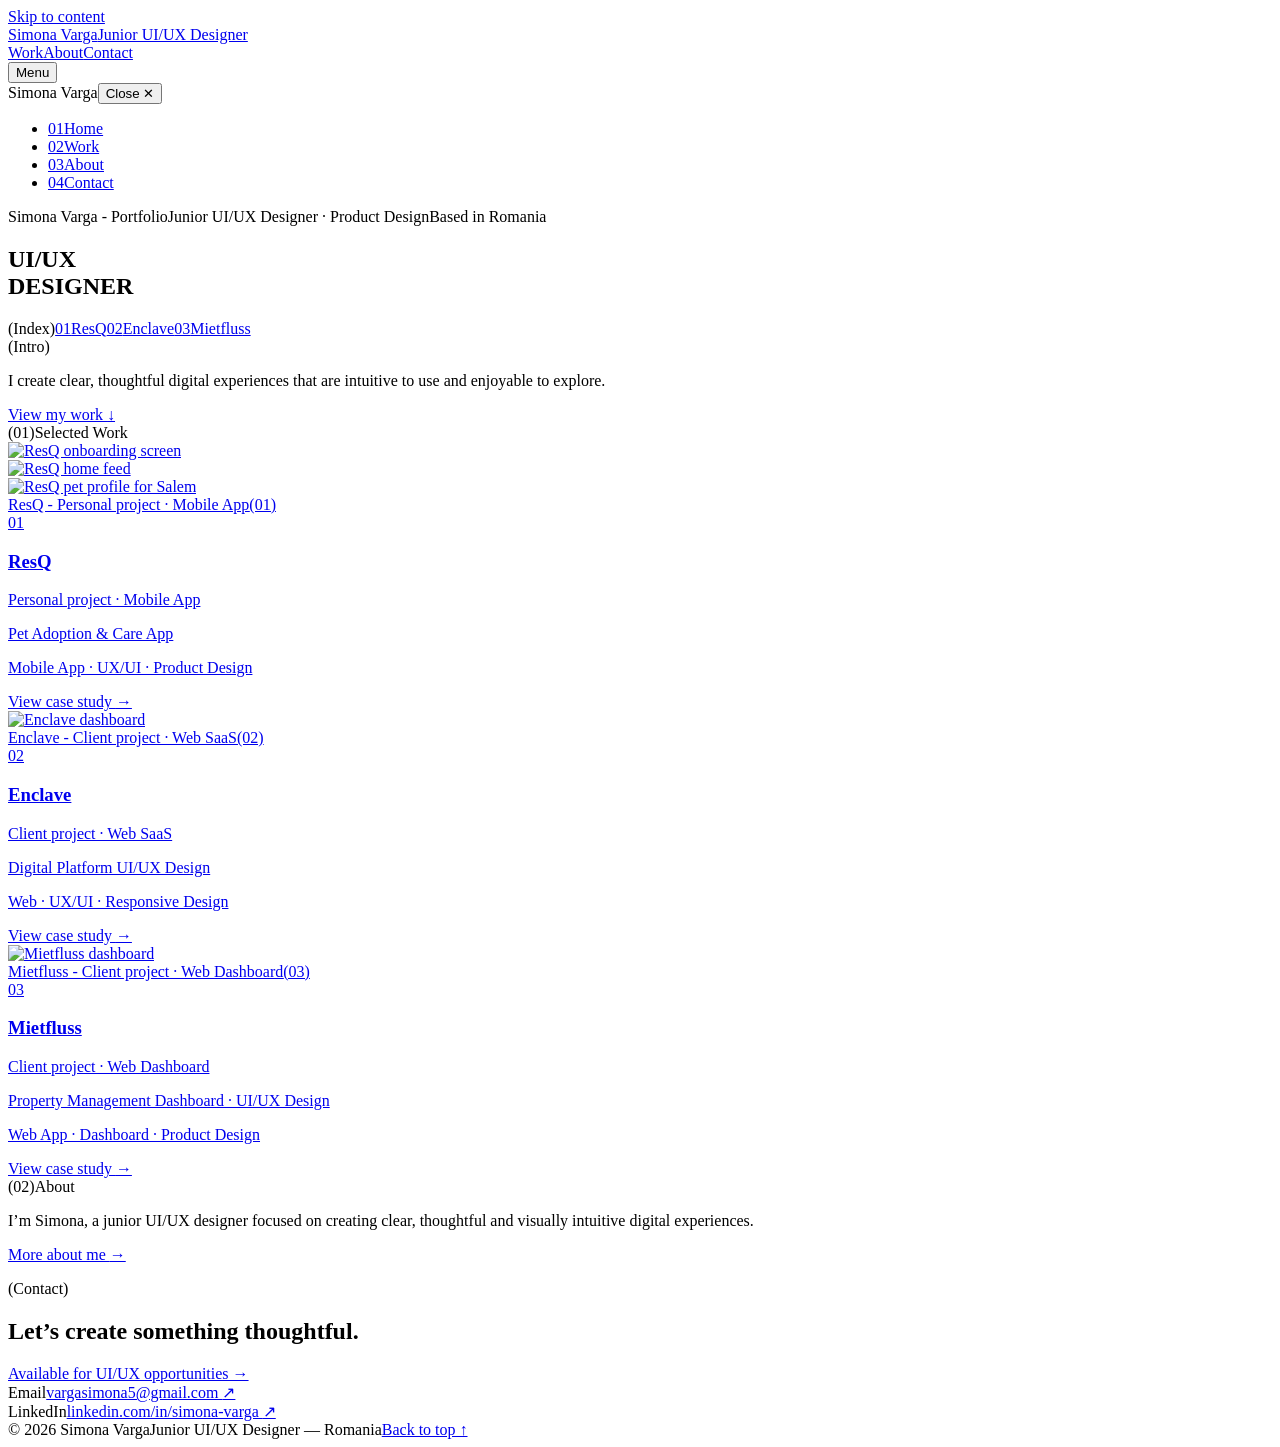
==== docs/index.html @ 0dc9e13d "Add files via upload" ====
<!doctype html>
<html lang="en">
<head>
<meta charset="utf-8">
<meta name="viewport" content="width=device-width, initial-scale=1">
<title>Simona Varga — UI/UX Designer</title>
<meta name="description" content="Portfolio of Simona Varga, a junior UI/UX designer based in Romania. Case studies: ResQ, Enclave and Mietfluss.">
<meta property="og:title" content="Simona Varga — UI/UX Designer">
<meta property="og:description" content="Portfolio of Simona Varga, a junior UI/UX designer based in Romania. Case studies: ResQ, Enclave and Mietfluss.">
<meta name="theme-color" content="#F4F0E8">
<link rel="preconnect" href="https://fonts.googleapis.com">
<link rel="preconnect" href="https://fonts.gstatic.com" crossorigin>
<link rel="stylesheet" href="https://fonts.googleapis.com/css2?family=DM+Mono:wght@400&family=Instrument+Sans:wght@400;500&family=Instrument+Serif:ital@0;1&display=swap">
<link rel="stylesheet" href="/assets/style.css">
<link rel="icon" href="data:image/svg+xml,%3Csvg xmlns='http://www.w3.org/2000/svg' viewBox='0 0 32 32'%3E%3Crect width='32' height='32' rx='8' fill='%233A171C'/%3E%3Ctext x='16' y='22' font-family='Georgia,serif' font-size='18' text-anchor='middle' fill='%23F4F0E8'%3ES%3C/text%3E%3C/svg%3E">
</head>
<body id="top">
<a class="skip" href="#main">Skip to content</a>
<header class="wrap nav">
  <a class="nav__id" href="/"><span class="ui">Simona Varga</span><span class="mono c-taupe">Junior UI/UX Designer</span></a>
  <nav class="nav__links ui" aria-label="Main"><a href="/#work">Work</a><a href="/about/">About</a><a href="/contact/">Contact</a></nav>
  <button class="nav__menu ui" type="button" aria-expanded="false" aria-controls="menu">Menu <span class="bars" aria-hidden="true"><i></i><i></i></span></button>
</header>
<div class="menu" id="menu" role="dialog" aria-modal="true" aria-label="Menu">
  <div class="menu__bar"><span class="ui">Simona Varga</span><button class="menu__close ui" type="button">Close <span aria-hidden="true">✕</span></button></div>
  <ul class="menu__links">
    <li><a href="/"><span class="mono-s c-muted">01</span><span class="h1">Home</span></a></li>
    <li><a href="/#work"><span class="mono-s c-muted">02</span><span class="h1">Work</span></a></li>
    <li><a href="/about/"><span class="mono-s c-muted">03</span><span class="h1">About</span></a></li>
    <li><a href="/contact/"><span class="mono-s c-muted">04</span><span class="h1">Contact</span></a></li>
  </ul>
</div>
<main id="main">
<section class="wrap hero">
  <div class="hero__meta mono c-taupe-deep"><span>Simona Varga - Portfolio</span><span>Junior UI/UX Designer · Product Design</span><span>Based in Romania</span></div>
  <div class="hero__title"><h1 class="display-xl">UI/UX<br>DESIGNER</h1>
    <nav class="hero__index" aria-label="Projects"><span class="mono c-taupe">(Index)</span><a href="/resq/"><span class="mono c-muted">01</span><span class="ui">ResQ</span></a><a href="/enclave/"><span class="mono c-muted">02</span><span class="ui">Enclave</span></a><a href="/mietfluss/"><span class="mono c-muted">03</span><span class="ui">Mietfluss</span></a></nav></div>
  <div class="hero__intro"><span class="mono c-taupe">(Intro)</span>
    <div class="stack"><p class="body-l">I create clear, thoughtful digital experiences that are intuitive to use and enjoyable to explore.</p>
      <a class="btn btn--primary" href="#work">View my work <span aria-hidden="true">↓</span></a></div></div>
</section>
<section class="wrap work" id="work">
  <div class="slabel mono"><span>(01)</span><span>Selected Work</span></div>
  <div class="plist">
<a class="pcard" href="/resq/" aria-label="ResQ case study">
  <div class="cover cover--resq"><div class="cover__art"><div class="cover__shot cover__shot--phone" style="inset:16.25% 66.41% 2.5% 10.16%"><img src="/img/resq-onboarding.webp" alt="ResQ onboarding screen" decoding="async"></div><div class="cover__shot cover__shot--phone" style="inset:10% 38.28% 8.75% 38.28%"><img src="/img/resq-home-feed.webp" alt="ResQ home feed" decoding="async"></div><div class="cover__shot cover__shot--phone" style="inset:18.75% 10.16% 0 66.41%"><img src="/img/resq-pet-profile.webp" alt="ResQ pet profile for Salem" decoding="async"></div></div><span class="cover__label">ResQ - Personal project · Mobile App</span><span class="cover__num">(01)</span></div>
  <div class="pinfo">
    <span class="mono">01</span>
    <div class="pinfo__title"><h3 class="h1">ResQ</h3><span class="mono c-muted">Personal project · Mobile App</span></div>
    <div class="pinfo__desc"><p class="body-l">Pet Adoption &amp; Care App</p><p class="mono c-taupe-deep">Mobile App · UX/UI · Product Design</p></div>
    <div class="pinfo__cta"><span class="btn btn--link">View case study <span class="arr" aria-hidden="true">→</span></span></div>
  </div>
</a>
<a class="pcard" href="/enclave/" aria-label="Enclave case study">
  <div class="cover cover--enclave"><div class="cover__art"><div class="cover__shot cover__shot--web" style="inset:13.75% 12.5% 6.25% 9.38%"><img src="/img/enclave-dashboard.webp" alt="Enclave dashboard" loading="lazy" decoding="async"></div></div><span class="cover__label">Enclave - Client project · Web SaaS</span><span class="cover__num">(02)</span></div>
  <div class="pinfo">
    <span class="mono">02</span>
    <div class="pinfo__title"><h3 class="h1">Enclave</h3><span class="mono c-muted">Client project · Web SaaS</span></div>
    <div class="pinfo__desc"><p class="body-l">Digital Platform UI/UX Design</p><p class="mono c-taupe-deep">Web · UX/UI · Responsive Design</p></div>
    <div class="pinfo__cta"><span class="btn btn--link">View case study <span class="arr" aria-hidden="true">→</span></span></div>
  </div>
</a>
<a class="pcard" href="/mietfluss/" aria-label="Mietfluss case study">
  <div class="cover cover--miet"><div class="cover__art"><div class="cover__shot cover__shot--web" style="inset:13.75% 9.38% 0 9.38%"><img src="/img/miet-dashboard.webp" alt="Mietfluss dashboard" loading="lazy" decoding="async"></div></div><span class="cover__label">Mietfluss - Client project · Web Dashboard</span><span class="cover__num">(03)</span></div>
  <div class="pinfo">
    <span class="mono">03</span>
    <div class="pinfo__title"><h3 class="h1">Mietfluss</h3><span class="mono c-muted">Client project · Web Dashboard</span></div>
    <div class="pinfo__desc"><p class="body-l">Property Management Dashboard · UI/UX Design</p><p class="mono c-taupe-deep">Web App · Dashboard · Product Design</p></div>
    <div class="pinfo__cta"><span class="btn btn--link">View case study <span class="arr" aria-hidden="true">→</span></span></div>
  </div>
</a>
  </div>
</section>
<section class="wrap teaser">
  <div class="slabel mono"><span>(02)</span><span>About</span></div>
  <div class="teaser__row"><p class="h2">I’m Simona, a junior UI/UX designer focused on creating clear, thoughtful and visually intuitive digital experiences.</p>
    <a class="btn btn--secondary" href="/about/">More about me <span aria-hidden="true">→</span></a></div>
</section>
</main>
<footer class="footer">
  <div class="wrap">
    <p class="mono c-taupe">(Contact)</p>
    <div class="footer__head">
      <h2 class="display-l">Let’s create something thoughtful.</h2>
      <a class="body-l" href="/contact/">Available for UI/UX opportunities →</a>
    </div>
    <div class="footer__links">
      <div class="flink"><span class="mono c-taupe">Email</span><a class="h3" href="mailto:vargasimona5@gmail.com">vargasimona5@gmail.com <span aria-hidden="true">↗</span></a></div>
      <div class="flink"><span class="mono c-taupe">LinkedIn</span><a class="h3" href="https://www.linkedin.com/in/simona-varga/" target="_blank" rel="noopener">linkedin.com/in/simona-varga <span aria-hidden="true">↗</span></a></div>
    </div>
    <div class="footer__bar mono c-taupe"><span>© 2026 Simona Varga</span><span class="mid">Junior UI/UX Designer — Romania</span><a href="#top">Back to top ↑</a></div>
  </div>
</footer>
<script src="/assets/main.js" defer></script>
</body>
</html>
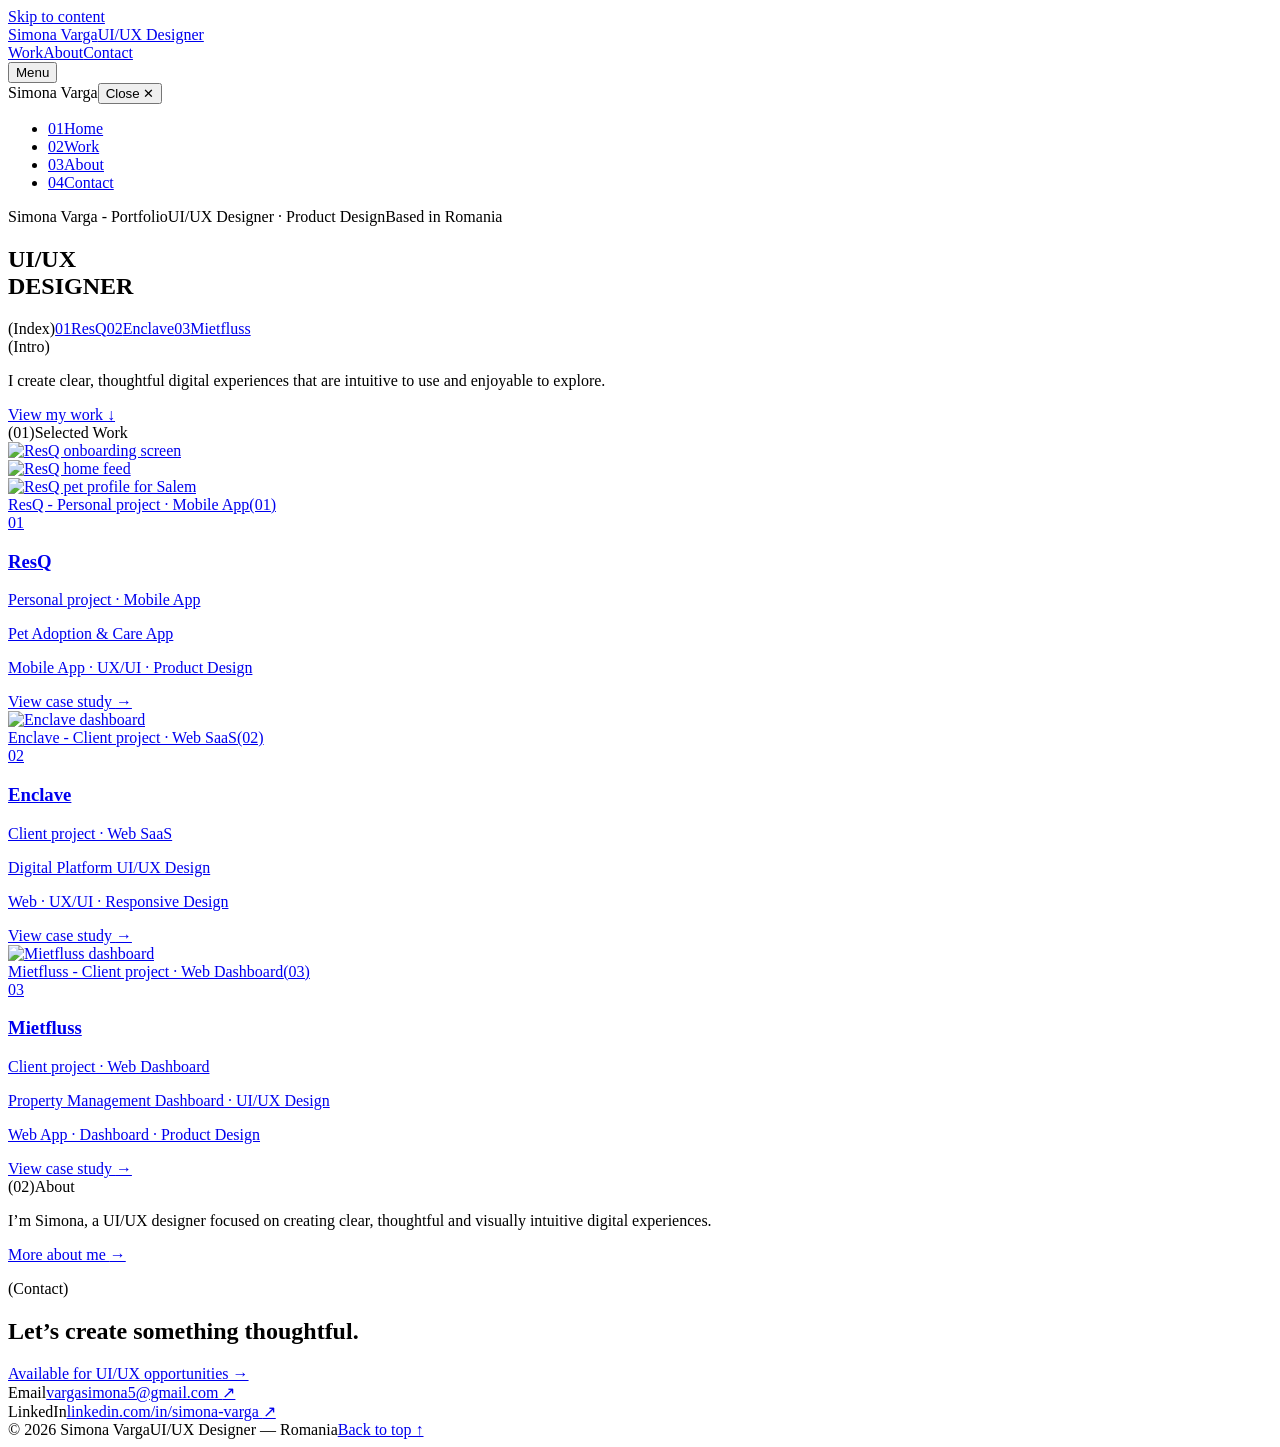
==== commit 58d6ec39: "Add files via upload" ====
--- a/docs/index.html
+++ b/docs/index.html
@@ -4,20 +4,21 @@
 <meta charset="utf-8">
 <meta name="viewport" content="width=device-width, initial-scale=1">
 <title>Simona Varga — UI/UX Designer</title>
-<meta name="description" content="Portfolio of Simona Varga, a junior UI/UX designer based in Romania. Case studies: ResQ, Enclave and Mietfluss.">
+<meta name="description" content="Portfolio of Simona Varga, a UI/UX designer based in Romania. Case studies: ResQ, Enclave and Mietfluss.">
 <meta property="og:title" content="Simona Varga — UI/UX Designer">
-<meta property="og:description" content="Portfolio of Simona Varga, a junior UI/UX designer based in Romania. Case studies: ResQ, Enclave and Mietfluss.">
+<meta property="og:description" content="Portfolio of Simona Varga, a UI/UX designer based in Romania. Case studies: ResQ, Enclave and Mietfluss.">
 <meta name="theme-color" content="#F4F0E8">
 <link rel="preconnect" href="https://fonts.googleapis.com">
 <link rel="preconnect" href="https://fonts.gstatic.com" crossorigin>
 <link rel="stylesheet" href="https://fonts.googleapis.com/css2?family=DM+Mono:wght@400&family=Instrument+Sans:wght@400;500&family=Instrument+Serif:ital@0;1&display=swap">
 <link rel="stylesheet" href="/assets/style.css">
+<script>document.documentElement.classList.add('js')</script>
 <link rel="icon" href="data:image/svg+xml,%3Csvg xmlns='http://www.w3.org/2000/svg' viewBox='0 0 32 32'%3E%3Crect width='32' height='32' rx='8' fill='%233A171C'/%3E%3Ctext x='16' y='22' font-family='Georgia,serif' font-size='18' text-anchor='middle' fill='%23F4F0E8'%3ES%3C/text%3E%3C/svg%3E">
 </head>
 <body id="top">
 <a class="skip" href="#main">Skip to content</a>
 <header class="wrap nav">
-  <a class="nav__id" href="/"><span class="ui">Simona Varga</span><span class="mono c-taupe">Junior UI/UX Designer</span></a>
+  <a class="nav__id" href="/"><span class="ui">Simona Varga</span><span class="mono c-taupe">UI/UX Designer</span></a>
   <nav class="nav__links ui" aria-label="Main"><a href="/#work">Work</a><a href="/about/">About</a><a href="/contact/">Contact</a></nav>
   <button class="nav__menu ui" type="button" aria-expanded="false" aria-controls="menu">Menu <span class="bars" aria-hidden="true"><i></i><i></i></span></button>
 </header>
@@ -32,7 +33,7 @@
 </div>
 <main id="main">
 <section class="wrap hero">
-  <div class="hero__meta mono c-taupe-deep"><span>Simona Varga - Portfolio</span><span>Junior UI/UX Designer · Product Design</span><span>Based in Romania</span></div>
+  <div class="hero__meta mono c-taupe-deep"><span>Simona Varga - Portfolio</span><span>UI/UX Designer · Product Design</span><span>Based in Romania</span></div>
   <div class="hero__title"><h1 class="display-xl">UI/UX<br>DESIGNER</h1>
     <nav class="hero__index" aria-label="Projects"><span class="mono c-taupe">(Index)</span><a href="/resq/"><span class="mono c-muted">01</span><span class="ui">ResQ</span></a><a href="/enclave/"><span class="mono c-muted">02</span><span class="ui">Enclave</span></a><a href="/mietfluss/"><span class="mono c-muted">03</span><span class="ui">Mietfluss</span></a></nav></div>
   <div class="hero__intro"><span class="mono c-taupe">(Intro)</span>
@@ -73,7 +74,7 @@
 </section>
 <section class="wrap teaser">
   <div class="slabel mono"><span>(02)</span><span>About</span></div>
-  <div class="teaser__row"><p class="h2">I’m Simona, a junior UI/UX designer focused on creating clear, thoughtful and visually intuitive digital experiences.</p>
+  <div class="teaser__row"><p class="h2">I’m Simona, a UI/UX designer focused on creating clear, thoughtful and visually intuitive digital experiences.</p>
     <a class="btn btn--secondary" href="/about/">More about me <span aria-hidden="true">→</span></a></div>
 </section>
 </main>
@@ -88,7 +89,7 @@
       <div class="flink"><span class="mono c-taupe">Email</span><a class="h3" href="mailto:vargasimona5@gmail.com">vargasimona5@gmail.com <span aria-hidden="true">↗</span></a></div>
       <div class="flink"><span class="mono c-taupe">LinkedIn</span><a class="h3" href="https://www.linkedin.com/in/simona-varga/" target="_blank" rel="noopener">linkedin.com/in/simona-varga <span aria-hidden="true">↗</span></a></div>
     </div>
-    <div class="footer__bar mono c-taupe"><span>© 2026 Simona Varga</span><span class="mid">Junior UI/UX Designer — Romania</span><a href="#top">Back to top ↑</a></div>
+    <div class="footer__bar mono c-taupe"><span>© 2026 Simona Varga</span><span class="mid">UI/UX Designer — Romania</span><a href="#top">Back to top ↑</a></div>
   </div>
 </footer>
 <script src="/assets/main.js" defer></script>
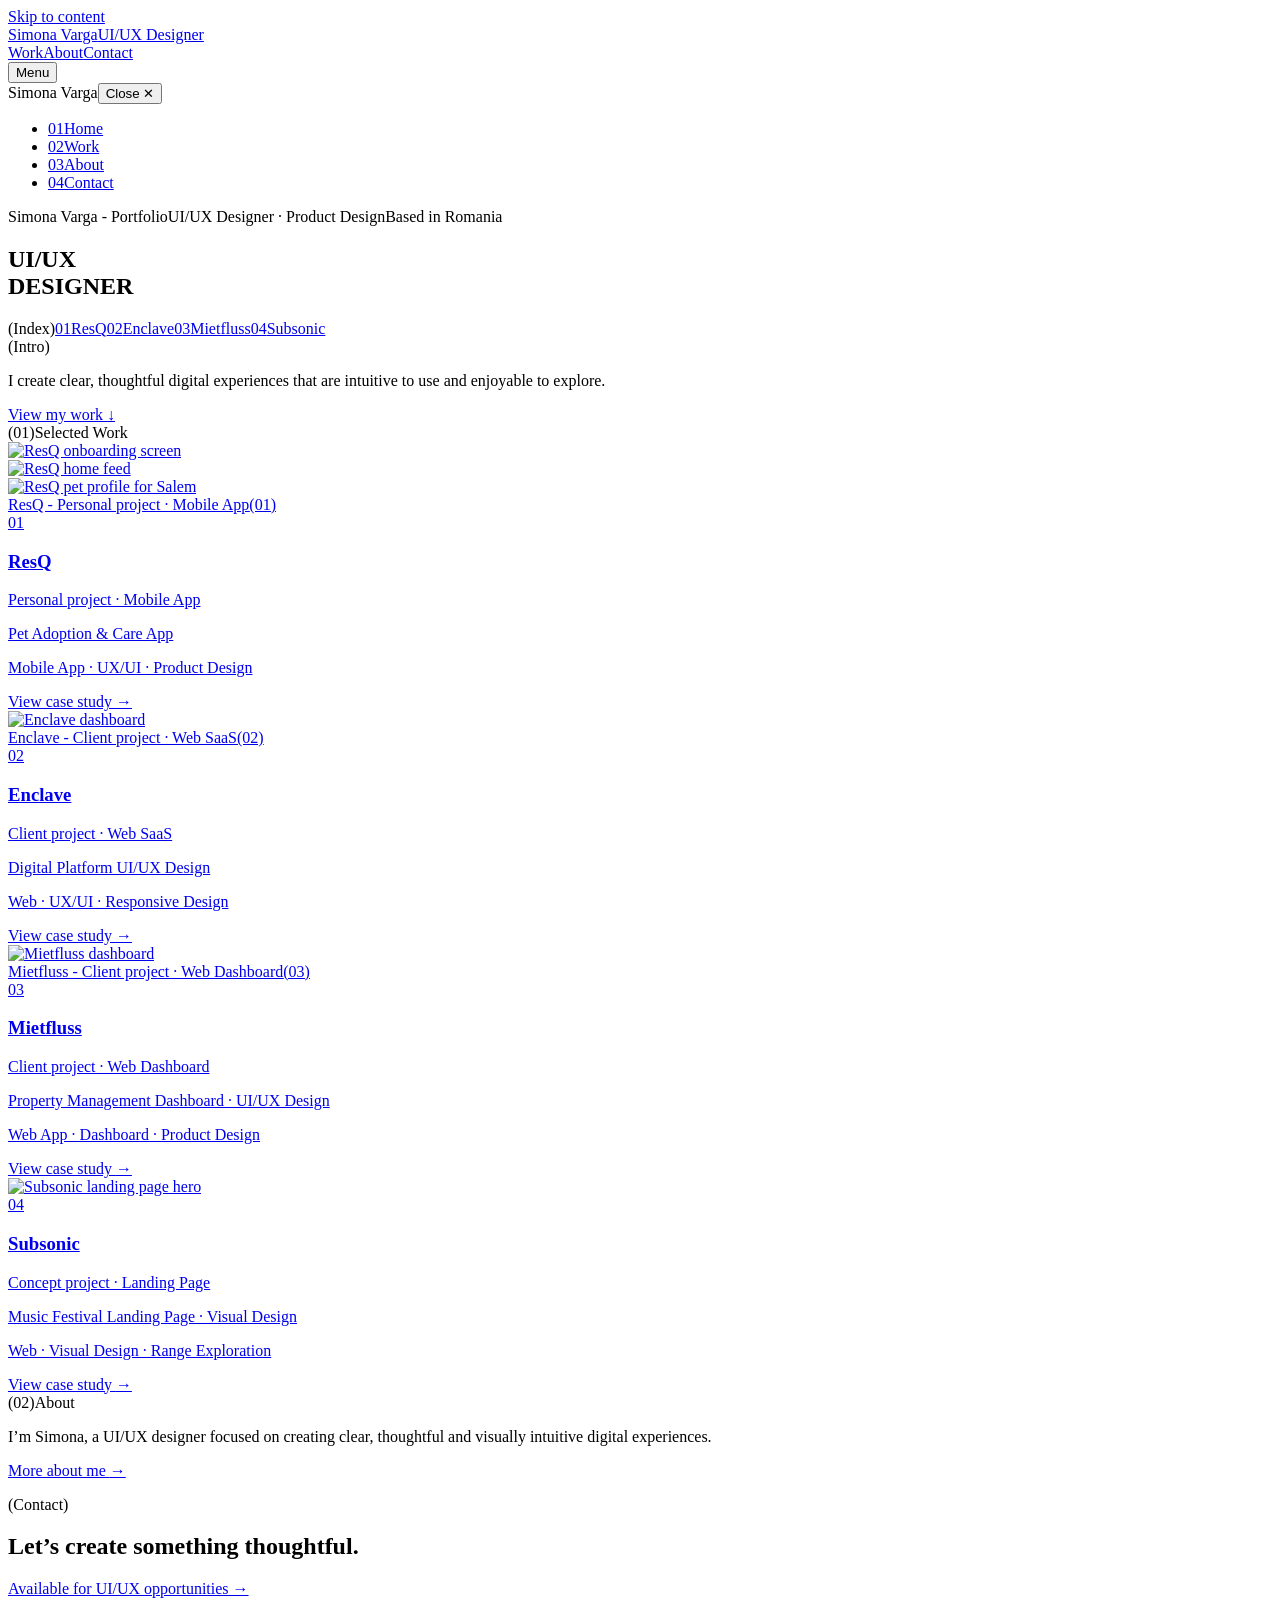
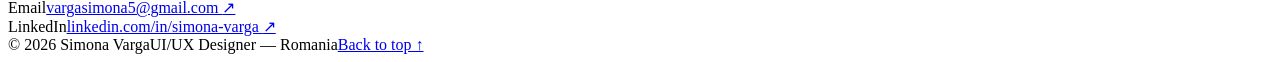
==== commit be48ab93: "Add files via upload" ====
--- a/docs/index.html
+++ b/docs/index.html
@@ -4,9 +4,9 @@
 <meta charset="utf-8">
 <meta name="viewport" content="width=device-width, initial-scale=1">
 <title>Simona Varga — UI/UX Designer</title>
-<meta name="description" content="Portfolio of Simona Varga, a UI/UX designer based in Romania. Case studies: ResQ, Enclave and Mietfluss.">
+<meta name="description" content="Portfolio of Simona Varga, a UI/UX designer based in Romania. Case studies: ResQ, Enclave, Mietfluss and Subsonic.">
 <meta property="og:title" content="Simona Varga — UI/UX Designer">
-<meta property="og:description" content="Portfolio of Simona Varga, a UI/UX designer based in Romania. Case studies: ResQ, Enclave and Mietfluss.">
+<meta property="og:description" content="Portfolio of Simona Varga, a UI/UX designer based in Romania. Case studies: ResQ, Enclave, Mietfluss and Subsonic.">
 <meta name="theme-color" content="#F4F0E8">
 <link rel="preconnect" href="https://fonts.googleapis.com">
 <link rel="preconnect" href="https://fonts.gstatic.com" crossorigin>
@@ -35,7 +35,7 @@
 <section class="wrap hero">
   <div class="hero__meta mono c-taupe-deep"><span>Simona Varga - Portfolio</span><span>UI/UX Designer · Product Design</span><span>Based in Romania</span></div>
   <div class="hero__title"><h1 class="display-xl">UI/UX<br>DESIGNER</h1>
-    <nav class="hero__index" aria-label="Projects"><span class="mono c-taupe">(Index)</span><a href="/resq/"><span class="mono c-muted">01</span><span class="ui">ResQ</span></a><a href="/enclave/"><span class="mono c-muted">02</span><span class="ui">Enclave</span></a><a href="/mietfluss/"><span class="mono c-muted">03</span><span class="ui">Mietfluss</span></a></nav></div>
+    <nav class="hero__index" aria-label="Projects"><span class="mono c-taupe">(Index)</span><a href="/resq/"><span class="mono c-muted">01</span><span class="ui">ResQ</span></a><a href="/enclave/"><span class="mono c-muted">02</span><span class="ui">Enclave</span></a><a href="/mietfluss/"><span class="mono c-muted">03</span><span class="ui">Mietfluss</span></a><a href="/subsonic/"><span class="mono c-muted">04</span><span class="ui">Subsonic</span></a></nav></div>
   <div class="hero__intro"><span class="mono c-taupe">(Intro)</span>
     <div class="stack"><p class="body-l">I create clear, thoughtful digital experiences that are intuitive to use and enjoyable to explore.</p>
       <a class="btn btn--primary" href="#work">View my work <span aria-hidden="true">↓</span></a></div></div>
@@ -70,6 +70,15 @@
     <div class="pinfo__cta"><span class="btn btn--link">View case study <span class="arr" aria-hidden="true">→</span></span></div>
   </div>
 </a>
+<a class="pcard" href="/subsonic/" aria-label="Subsonic case study">
+  <div class="cover cover--sub"><img class="cover__img" src="/img/subsonic-cover.webp" alt="Subsonic landing page hero" loading="lazy" decoding="async"></div>
+  <div class="pinfo">
+    <span class="mono">04</span>
+    <div class="pinfo__title"><h3 class="h1">Subsonic</h3><span class="mono c-muted">Concept project · Landing Page</span></div>
+    <div class="pinfo__desc"><p class="body-l">Music Festival Landing Page · Visual Design</p><p class="mono c-taupe-deep">Web · Visual Design · Range Exploration</p></div>
+    <div class="pinfo__cta"><span class="btn btn--link">View case study <span class="arr" aria-hidden="true">→</span></span></div>
+  </div>
+</a>
   </div>
 </section>
 <section class="wrap teaser">
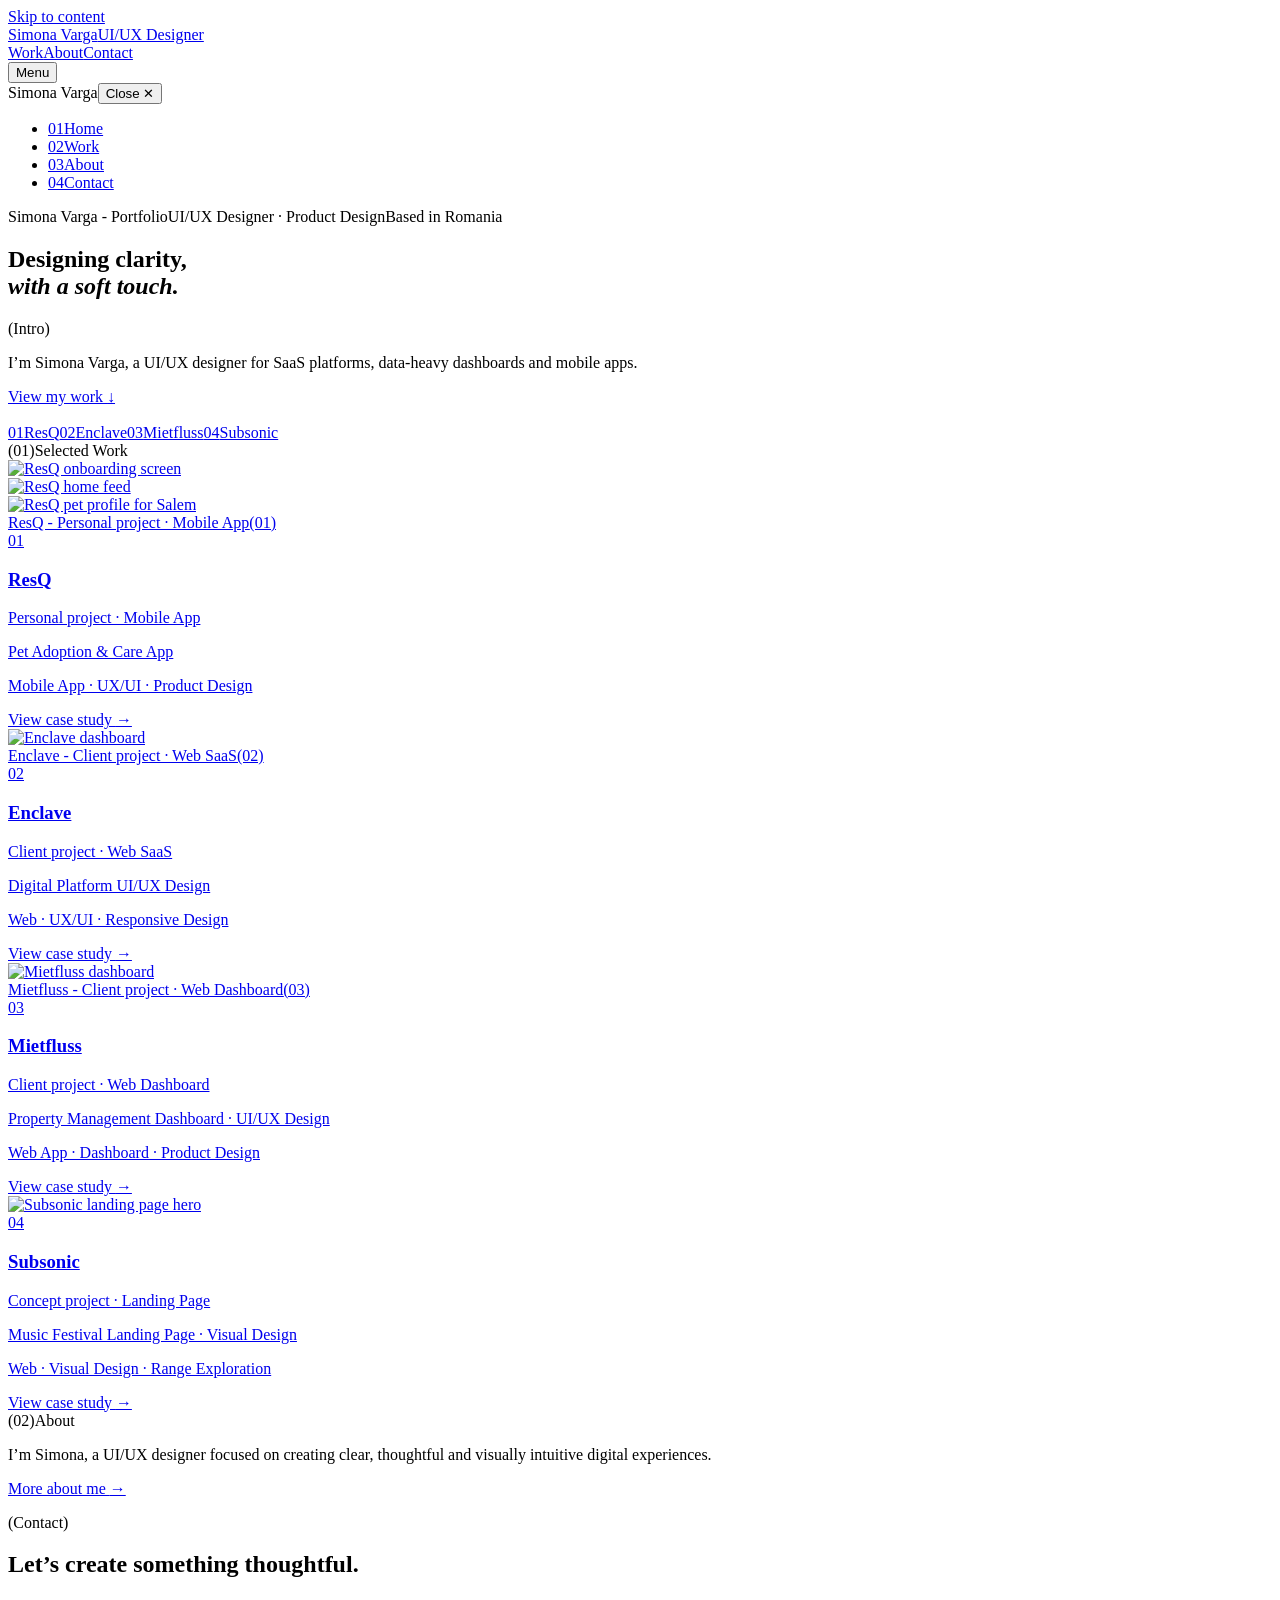
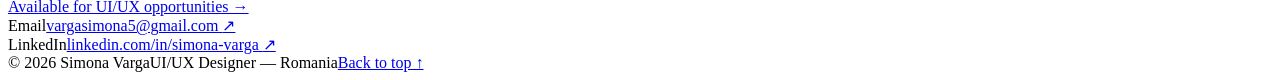
==== commit 2449d420: "Add files via upload" ====
--- a/docs/index.html
+++ b/docs/index.html
@@ -7,6 +7,12 @@
 <meta name="description" content="Portfolio of Simona Varga, a UI/UX designer based in Romania. Case studies: ResQ, Enclave, Mietfluss and Subsonic.">
 <meta property="og:title" content="Simona Varga — UI/UX Designer">
 <meta property="og:description" content="Portfolio of Simona Varga, a UI/UX designer based in Romania. Case studies: ResQ, Enclave, Mietfluss and Subsonic.">
+<meta property="og:type" content="website">
+<meta property="og:url" content="https://vsimona.github.io/">
+<meta property="og:image" content="https://vsimona.github.io/img/og-home.jpg">
+<meta property="og:image:width" content="1200">
+<meta property="og:image:height" content="630">
+<meta name="twitter:card" content="summary_large_image">
 <meta name="theme-color" content="#F4F0E8">
 <link rel="preconnect" href="https://fonts.googleapis.com">
 <link rel="preconnect" href="https://fonts.gstatic.com" crossorigin>
@@ -34,11 +40,18 @@
 <main id="main">
 <section class="wrap hero">
   <div class="hero__meta mono c-taupe-deep"><span>Simona Varga - Portfolio</span><span>UI/UX Designer · Product Design</span><span>Based in Romania</span></div>
-  <div class="hero__title"><h1 class="display-xl">UI/UX<br>DESIGNER</h1>
-    <nav class="hero__index" aria-label="Projects"><span class="mono c-taupe">(Index)</span><a href="/resq/"><span class="mono c-muted">01</span><span class="ui">ResQ</span></a><a href="/enclave/"><span class="mono c-muted">02</span><span class="ui">Enclave</span></a><a href="/mietfluss/"><span class="mono c-muted">03</span><span class="ui">Mietfluss</span></a><a href="/subsonic/"><span class="mono c-muted">04</span><span class="ui">Subsonic</span></a></nav></div>
-  <div class="hero__intro"><span class="mono c-taupe">(Intro)</span>
-    <div class="stack"><p class="body-l">I create clear, thoughtful digital experiences that are intuitive to use and enjoyable to explore.</p>
+  <h1 class="hero__h display-l">Designing clarity,<br><em>with a soft touch.</em></h1>
+  <div class="hero__row">
+    <div class="hero__lede"><span class="mono c-taupe">(Intro)</span>
+      <div class="stack"><p class="body-l">I’m Simona Varga, a UI/UX designer for SaaS platforms, data-heavy dashboards and mobile apps.</p>
       <a class="btn btn--primary" href="#work">View my work <span aria-hidden="true">↓</span></a></div></div>
+    <div class="hero__gallery">
+      <div class="gal" aria-hidden="true">
+        <img src="/img/og-resq.jpg" alt="" class="on"><img src="/img/og-enclave.jpg" alt=""><img src="/img/og-mietfluss.jpg" alt=""><img src="/img/og-subsonic.jpg" alt="">
+      </div>
+      <nav class="gal__index" aria-label="Projects"><a href="/resq/" class="on"><span class="mono">01</span><span class="ui">ResQ</span></a><a href="/enclave/"><span class="mono">02</span><span class="ui">Enclave</span></a><a href="/mietfluss/"><span class="mono">03</span><span class="ui">Mietfluss</span></a><a href="/subsonic/"><span class="mono">04</span><span class="ui">Subsonic</span></a></nav>
+    </div>
+  </div>
 </section>
 <section class="wrap work" id="work">
   <div class="slabel mono"><span>(01)</span><span>Selected Work</span></div>
@@ -102,5 +115,6 @@
   </div>
 </footer>
 <script src="/assets/main.js" defer></script>
+<script src="/assets/hero.js" defer></script>
 </body>
 </html>
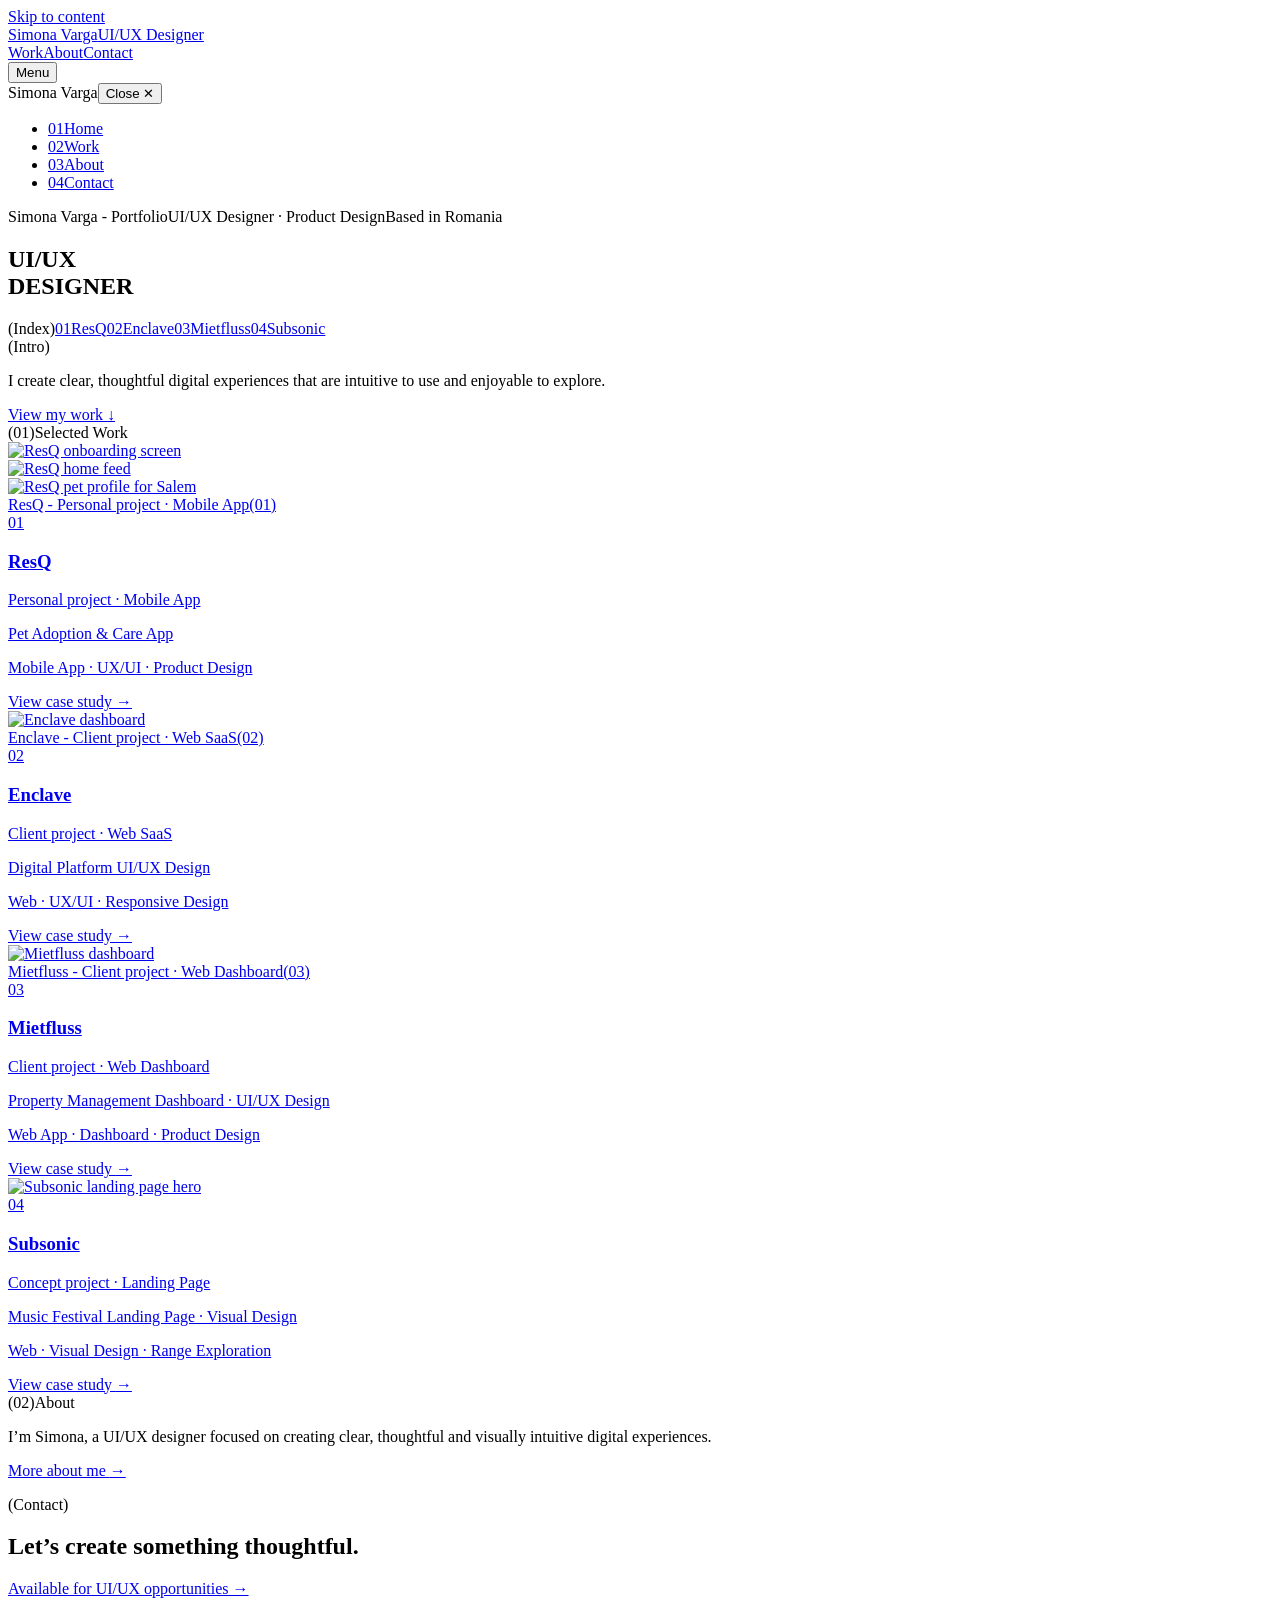
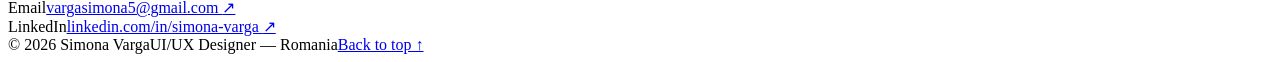
==== commit 638c23bb: "Add files via upload" ====
--- a/docs/index.html
+++ b/docs/index.html
@@ -40,18 +40,11 @@
 <main id="main">
 <section class="wrap hero">
   <div class="hero__meta mono c-taupe-deep"><span>Simona Varga - Portfolio</span><span>UI/UX Designer · Product Design</span><span>Based in Romania</span></div>
-  <h1 class="hero__h display-l">Designing clarity,<br><em>with a soft touch.</em></h1>
-  <div class="hero__row">
-    <div class="hero__lede"><span class="mono c-taupe">(Intro)</span>
-      <div class="stack"><p class="body-l">I’m Simona Varga, a UI/UX designer for SaaS platforms, data-heavy dashboards and mobile apps.</p>
+  <div class="hero__title"><h1 class="display-xl">UI/UX<br>DESIGNER</h1>
+    <nav class="hero__index" aria-label="Projects"><span class="mono c-taupe">(Index)</span><a href="/resq/"><span class="mono c-muted">01</span><span class="ui">ResQ</span></a><a href="/enclave/"><span class="mono c-muted">02</span><span class="ui">Enclave</span></a><a href="/mietfluss/"><span class="mono c-muted">03</span><span class="ui">Mietfluss</span></a><a href="/subsonic/"><span class="mono c-muted">04</span><span class="ui">Subsonic</span></a></nav></div>
+  <div class="hero__intro"><span class="mono c-taupe">(Intro)</span>
+    <div class="stack"><p class="body-l">I create clear, thoughtful digital experiences that are intuitive to use and enjoyable to explore.</p>
       <a class="btn btn--primary" href="#work">View my work <span aria-hidden="true">↓</span></a></div></div>
-    <div class="hero__gallery">
-      <div class="gal" aria-hidden="true">
-        <img src="/img/og-resq.jpg" alt="" class="on"><img src="/img/og-enclave.jpg" alt=""><img src="/img/og-mietfluss.jpg" alt=""><img src="/img/og-subsonic.jpg" alt="">
-      </div>
-      <nav class="gal__index" aria-label="Projects"><a href="/resq/" class="on"><span class="mono">01</span><span class="ui">ResQ</span></a><a href="/enclave/"><span class="mono">02</span><span class="ui">Enclave</span></a><a href="/mietfluss/"><span class="mono">03</span><span class="ui">Mietfluss</span></a><a href="/subsonic/"><span class="mono">04</span><span class="ui">Subsonic</span></a></nav>
-    </div>
-  </div>
 </section>
 <section class="wrap work" id="work">
   <div class="slabel mono"><span>(01)</span><span>Selected Work</span></div>
@@ -115,6 +108,5 @@
   </div>
 </footer>
 <script src="/assets/main.js" defer></script>
-<script src="/assets/hero.js" defer></script>
 </body>
 </html>
